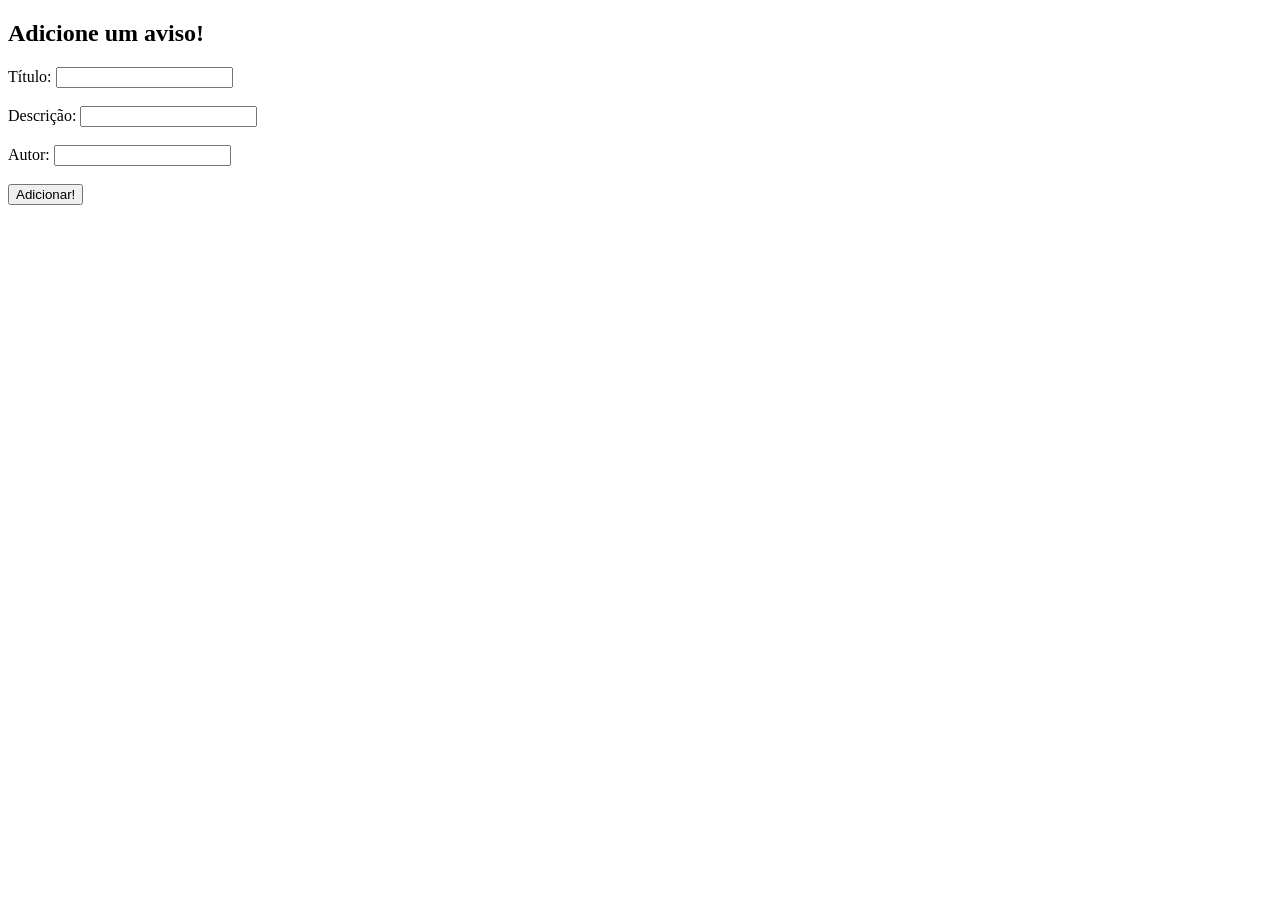
==== Front/pages/cadastrarAviso.html @ cbaee89c "faltando o css" ====
<!DOCTYPE html>
<html lang="en">
<head>
    <meta charset="UTF-8">
    <meta name="viewport" content="width=device-width, initial-scale=1.0">
    <title>Adicione um Aviso!</title>
    <link rel="stylesheet" href="../css/style.css">
    <script src="../js/scriptCadastrar.js"></script>
</head>
<body>
    <div>
        <h2>Adicione um aviso!</h2>
        <label for="titulo">Título: </label>
        <input type="text" id="titulo" required> <br><br>
        <label for="descricao">Descrição: </label>
        <input type="text" id="descricao" required> <br><br>
        <label for="autor">Autor: </label>
        <input type="text" id="autor" required> <br><br>
        <button id="adicionarBtn">Adicionar!</button>
    </div>
</body>
</html>
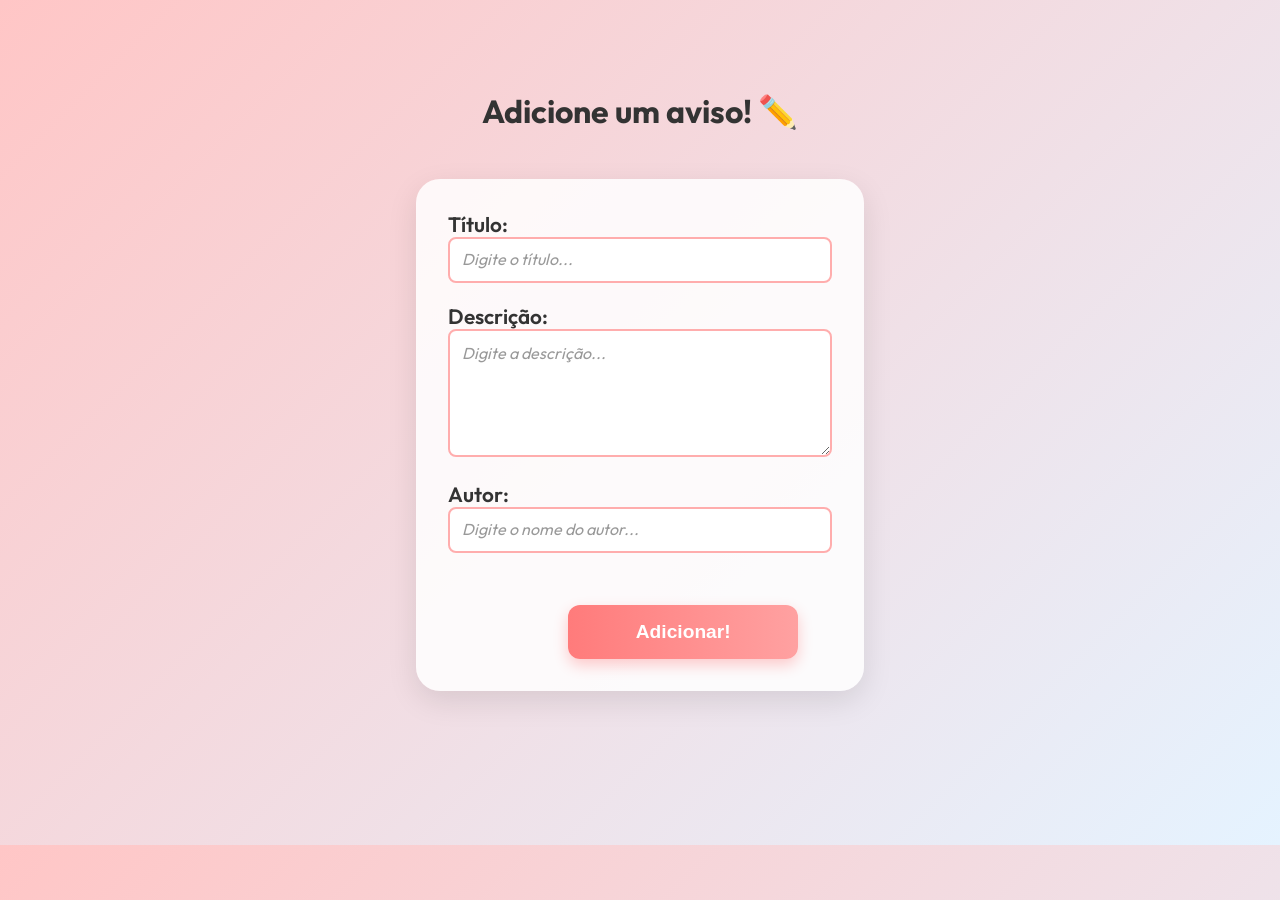
==== commit 13eae137: "Css feito" ====
--- a/Front/pages/cadastrarAviso.html
+++ b/Front/pages/cadastrarAviso.html
@@ -7,16 +7,18 @@
     <link rel="stylesheet" href="../css/style.css">
     <script src="../js/scriptCadastrar.js"></script>
 </head>
-<body>
-    <div>
-        <h2>Adicione um aviso!</h2>
-        <label for="titulo">Título: </label>
-        <input type="text" id="titulo" required> <br><br>
-        <label for="descricao">Descrição: </label>
-        <input type="text" id="descricao" required> <br><br>
-        <label for="autor">Autor: </label>
-        <input type="text" id="autor" required> <br><br>
-        <button id="adicionarBtn">Adicionar!</button>
-    </div>
+<body id="bodyCadastro">
+    <main class="avisoFormulario">
+        <h2 class="tituloCadastro">Adicione um aviso! ✏️</h2>
+        <form class="avisoFormularioCaixa">
+            <label for="titulo" class="labelsCadastro">Título: </label>
+            <input type="text" id="titulo" required class="inputsCadastro" placeholder="Digite o título..."> <br><br>
+            <label for="descricao" class="labelsCadastro">Descrição: </label>
+            <textarea id="descricao" required class="inputsCadastroDescricao" placeholder="Digite a descrição..."></textarea><br><br>
+            <label for="autor" class="labelsCadastro">Autor: </label>
+            <input type="text" id="autor" required class="inputsCadastro" placeholder="Digite o nome do autor..."> <br><br>
+            <button id="adicionarBtn">Adicionar!</button>
+        </form>
+    </main>
 </body>
 </html>
--- a/Front/css/style.css
+++ b/Front/css/style.css
@@ -0,0 +1,305 @@
+@import url("https://fonts.googleapis.com/css2?family=Outfit:wght@400;500;600;700&display=swap");
+
+* {
+  box-sizing: border-box;
+  transition: all 0.3s ease-in-out;
+  scroll-behavior: smooth;
+}
+
+#bodyIndex,
+#bodyCadastro,
+#bodyEditar {
+  margin: 0;
+  font-family: "Outfit", Arial, Helvetica, sans-serif;
+  background: linear-gradient(135deg, #ffc6c6, #e5f3ff);
+  color: #1a1a1a;
+}
+
+#bodyMural {
+  margin: 0;
+  background-repeat: no-repeat;
+  min-height: 100vh;
+  background-size: cover;
+  background-attachment: fixed;
+  font-family: "Outfit", Arial, Helvetica, sans-serif;
+  background: linear-gradient(135deg, #ffc6c6, #e5f3ff);
+  color: #1a1a1a;
+}
+
+#indexFundo {
+  background: linear-gradient(to bottom right, #ff6b6b, #d8eaff);
+  min-height: 100vh;
+  display: flex;
+  justify-content: center;
+  align-items: center;
+  padding: 2rem;
+}
+
+#blocoIndex {
+  display: flex;
+  flex-direction: column;
+  align-items: center;
+  background-color: rgba(255, 255, 255, 0.8);
+  padding: 2rem;
+  border-radius: 1rem;
+  box-shadow: 0 0.5rem 1.5rem rgba(0, 0, 0, 0.1);
+  width: 75%;
+  height: 75%;
+  animation: fadeIn 0.6s;
+}
+
+#tituloIndex {
+  font-size: 3rem;
+  font-weight: 800;
+  color: #333;
+  margin-bottom: 1rem;
+  margin-top: 10rem;
+  text-align: center;
+  text-shadow: 0 2px 4px rgba(0, 0, 0, 0.1);
+}
+
+#titulo2Index {
+  font-size: 1.8rem;
+  font-weight: 400;
+  color: #444;
+  margin-bottom: 5rem;
+  text-align: center;
+}
+
+#caixaBotoesIndex {
+  display: flex;
+  flex-wrap: wrap;
+  justify-content: center;
+  gap: 6rem;
+  width: 100%;
+  margin-bottom: 10rem;
+}
+
+.botoesIndex {
+  font-size: 1.1rem;
+  padding: 0.9rem 1.8rem;
+  border: none;
+  border-radius: 0.75rem;
+  background: linear-gradient(145deg, #7b0d1e, #a8162e);
+  color: #fff;
+  cursor: pointer;
+  box-shadow: 0 4px 10px rgba(0, 0, 0, 0.2);
+  width: 15rem;
+  text-align: center;
+  flex-shrink: 0;
+}
+
+.botoesIndex:hover {
+  background: linear-gradient(145deg, #ff4d4d, #ff7777);
+  transform: translateY(-3px);
+  box-shadow: 0 8px 20px rgba(0, 0, 0, 0.1);
+}
+
+.avisoFormularioCaixa {
+  margin-top: 1%;
+  background-color: rgba(255, 255, 255, 0.85);
+  padding: 2rem;
+  border-radius: 1.5rem;
+  width: 35%;
+  box-shadow: 0 10px 30px rgba(0, 0, 0, 0.1);
+  animation: fadeIn 0.6s;
+}
+
+.avisoFormulario {
+  margin-top: 5%;
+  margin-bottom: 12%;
+  display: flex;
+  flex-direction: column;
+  gap: 1rem;
+  align-items: center;
+}
+
+.tituloCadastro {
+  font-size: 2rem;
+  font-weight: 700;
+  margin-bottom: 1.25rem;
+  color: #333;
+}
+
+.labelsCadastro {
+  font-size: 1.3rem;
+  font-weight: 600;
+  color: #333;
+  margin-bottom: 0.25rem;
+  align-self: flex-start;
+}
+
+.inputsCadastro {
+  border: 2px solid #ffadad;
+  border-radius: 0.5rem;
+  padding: 0.75rem;
+  font-size: 1rem;
+  width: 100%;
+  background-color: #fff;
+  transition:0.3s;
+}
+
+.inputsCadastroDescricao {
+  border: 2px solid #ffadad;
+  border-radius: 0.5rem;
+  width: 100%;
+  height: 8rem;
+  padding: 0.75rem;
+  font-size: 1rem;
+  box-sizing: border-box;
+  resize: vertical;
+  overflow-y: auto;
+  transition:0.3s;
+}
+
+.inputsCadastro:focus,
+.inputsCadastroDescricao:focus {
+  border-color: #c86f6f;
+  outline: none;
+  box-shadow: 0 0 0.4rem rgba(200, 111, 111, 0.5);
+}
+
+.inputsCadastroDescricao {
+  height: 8rem;
+  resize: vertical;
+}
+
+.inputsCadastro::placeholder,
+.inputsCadastroDescricao::placeholder {
+  font-family: "Outfit", Arial, Helvetica, sans-serif;
+  font-style: italic;
+  color: #999;
+}
+
+#adicionarBtn,
+#editarBtn {
+  width: 60%;
+  padding: 1rem;
+  margin: 2rem auto 0 7.5rem;
+  border: none;
+  border-radius: 0.75rem;
+  font-size: 1.2rem;
+  font-weight: bold;
+  background: linear-gradient(to right, #ff7b7b, #ffa1a1);
+  color: #fff;
+  cursor: pointer;
+  box-shadow: 0 6px 15px rgba(255, 0, 0, 0.2);
+}
+
+#adicionarBtn:hover,
+#editarBtn:hover {
+  background: linear-gradient(to right, #ff5b5b, #ff9999);
+  transform: translateY(-2px);
+  box-shadow: 0 8px 20px rgba(255, 0, 0, 0.3);
+}
+
+#muralTitulo {
+  font-size: 3rem;
+  font-weight: 700;
+  color: #2e2a2a;
+  text-align: center;
+  margin-bottom: 2rem;
+}
+
+#avisosContainer {
+  display: grid;
+  grid-template-columns: repeat(2, 1fr);
+  gap: 3rem;
+  width: 80%;
+  margin: auto;
+  padding: 1rem;
+}
+
+#divAvisos {
+  text-align: center;
+}
+
+.avisoCard {
+  background: #ffffff;
+  border-left: 5px solid #ff3131;
+  border-radius: 1rem;
+  padding: 1.5rem 2rem;
+  box-shadow: 0 6px 20px rgba(0, 0, 0, 0.07);
+  transition: 0.3s;
+  animation: fadeIn 0.6s;
+}
+
+.avisoCard:hover {
+  transform: translateY(-5px);
+  box-shadow: 0 12px 25px rgba(0, 0, 0, 0.12);
+}
+
+.avisoTitulo {
+  font-size: 2rem;
+  font-weight: 700;
+  color: #ff3131;
+  margin-bottom: 1rem;
+}
+
+.avisoCabecalho {
+  display: flex;
+  justify-content: space-between;
+  margin-bottom: 0.75rem;
+}
+
+.avisoAutor,
+.avisoData {
+  font-size: 1rem;
+  color: #434343;
+  font-weight: 500;
+}
+
+.avisoDescricao {
+  font-size: 1.5rem;
+  color: #000000;
+  margin-bottom: 1rem;
+  text-align: left;
+}
+
+.avisoBotoes {
+  display: flex;
+  justify-content: center;
+  gap: 6rem;
+}
+
+.btnAtualizar,
+.btnExcluir {
+  font-size: 1rem;
+  padding: 0.6rem 1.2rem;
+  border-radius: 0.5rem;
+  border: none;
+  cursor: pointer;
+  font-weight: 600;
+  transition: 0.5s;
+}
+
+.btnAtualizar {
+  background: linear-gradient(145deg, #ff9b31, #ff7700);
+  color: #ffffff;
+}
+
+.btnAtualizar:hover {
+  background: linear-gradient(145deg, #ff7700, #994903);
+  transform: translateY(-2px);
+}
+
+.btnExcluir {
+  background: linear-gradient(145deg, #fb4a4a, #b53939);
+  color: #ffffff;
+}
+
+.btnExcluir:hover {
+  background: linear-gradient(145deg, #ff0000, #880101);
+  transform: translateY(-2px);
+}
+
+@keyframes fadeIn {
+  from {
+    opacity: 0;
+    transform: translateY(120px);
+  }
+  to {
+    opacity: 1;
+    transform: translateY(0);
+  }
+}
